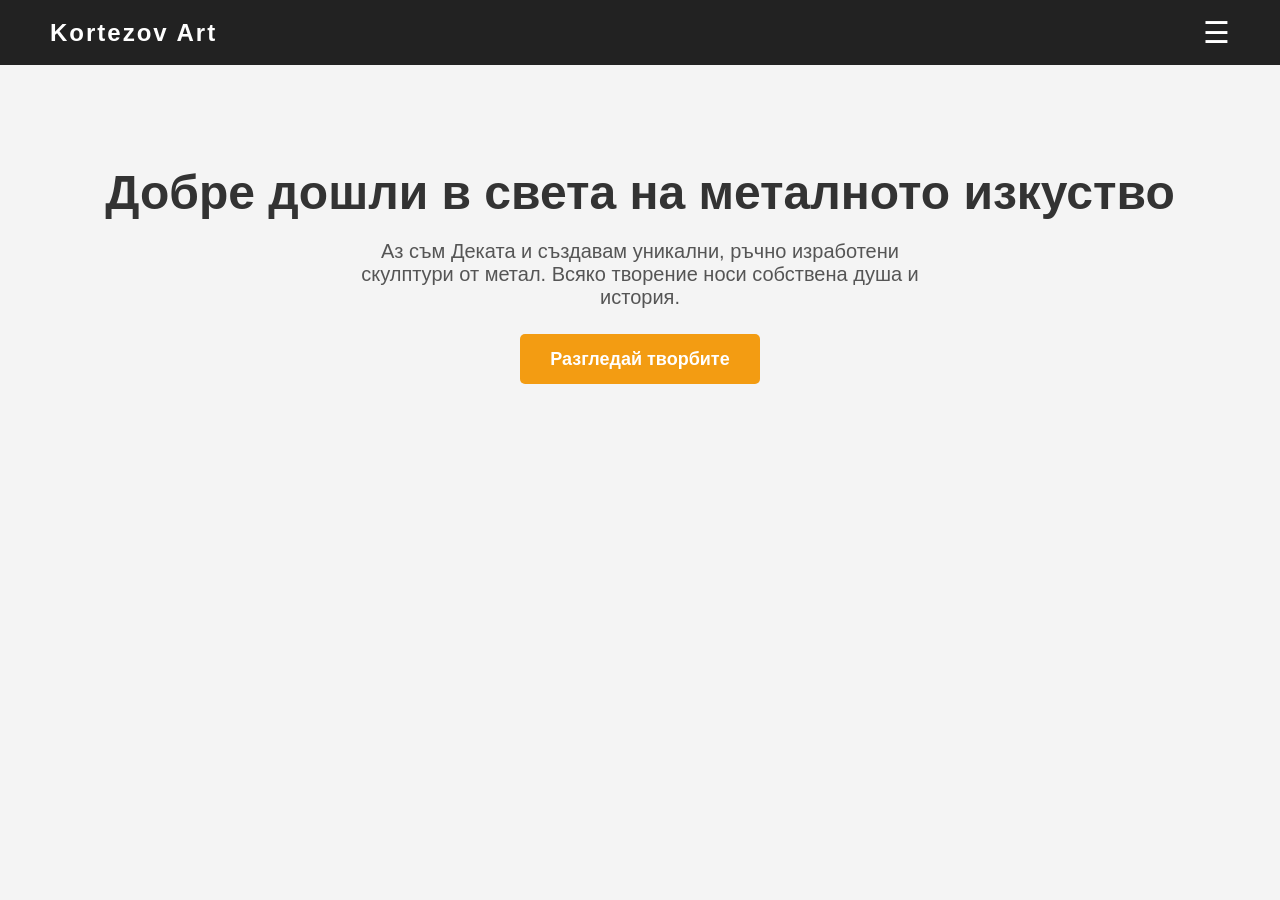
==== src/main/resources/static/index.html @ 8176206f "v1.0" ====
<!DOCTYPE html>
<html lang="bg">
<head>
    <meta charset="UTF-8">
    <meta name="viewport" content="width=device-width, initial-scale=1.0">
    <title>Kortezov Art | Начало</title>
    <link rel="stylesheet" href="style.css">
</head>
<body>

<nav class="navbar">
    <a href="/" class="logo">Kortezov Art</a>

    <div class="hamburger" onclick="toggleMenu()">
        &#9776;
    </div>

    <ul class="nav-links" id="nav-menu">
        <li><a href="/">Начало</a></li>
        <li><a href="/products">Продукти</a></li>
    </ul>
</nav>

<main class="hero-section">
    <h1>Добре дошли в света на металното изкуство</h1>
    <p>Аз съм Деката и създавам уникални, ръчно изработени скулптури от метал. Всяко творение носи собствена душа и история.</p>
    <a href="/products" class="cta-button">Разгледай творбите</a>
</main>

<script>
    function toggleMenu() {
        const menu = document.getElementById('nav-menu');
        menu.classList.toggle('active');
    }
</script>

</body>
</html>
---- src/main/resources/static/style.css ----
/* Основен стил и изчистване на границите */
* {
    margin: 0;
    padding: 0;
    box-sizing: border-box;
    font-family: 'Segoe UI', Tahoma, Geneva, Verdana, sans-serif;
}

body {
    background-color: #f4f4f4;
    color: #333;
}

/* Навигация */
/* Навигация */
.navbar {
    background-color: #222;
    display: flex;
    justify-content: space-between;
    align-items: center;
    padding: 15px 50px;
    position: relative; /* Важно за позиционирането на менюто */
}

.logo {
    font-size: 24px;
    font-weight: bold;
    letter-spacing: 2px;
    text-decoration: none;
    color: white;
}

/* Стил за 3-те чертички */
.hamburger {
    color: white;
    font-size: 30px;
    cursor: pointer;
    user-select: none; /* Спира маркирането на текста при двойно кликане */
}

/* Скритото падащо меню */
.nav-links {
    list-style: none;
    display: none; /* Менюто е скрито по подразбиране */
    position: absolute;
    top: 60px; /* Позиционира го точно под черната лента */
    right: 50px;
    background-color: #333;
    min-width: 150px;
    border-radius: 5px;
    box-shadow: 0px 8px 16px rgba(0,0,0,0.3);
    flex-direction: column;
    padding: 10px 0;
    z-index: 100;
}

/* Този клас се добавя от JavaScript-а, когато цъкнеш чертичките */
.nav-links.active {
    display: flex;
}

.nav-links li {
    width: 100%;
}

.nav-links a {
    color: white;
    text-decoration: none;
    font-size: 16px;
    padding: 15px 20px;
    display: block; /* Прави целия ред кликаем, не само текста */
    transition: background-color 0.3s;
}

.nav-links a:hover {
    background-color: #555;
    color: #f39c12;
}

/* Начална секция (Hero) */
.hero-section {
    text-align: center;
    padding: 100px 20px;
}

.hero-section h1 {
    font-size: 48px;
    margin-bottom: 20px;
}

.hero-section p {
    font-size: 20px;
    margin-bottom: 40px;
    color: #555;
    max-width: 600px;
    margin-left: auto;
    margin-right: auto;
}

.cta-button {
    background-color: #f39c12;
    color: white;
    padding: 15px 30px;
    text-decoration: none;
    font-size: 18px;
    font-weight: bold;
    border-radius: 5px;
    transition: 0.3s;
}

.cta-button:hover {
    background-color: #e67e22;
}
/* --- Стилове за Галерията --- */
.gallery-section {
    padding: 50px 20px;
    max-width: 1200px;
    margin: 0 auto;
    text-align: center;
}

.gallery-section h2 {
    font-size: 36px;
    margin-bottom: 40px;
    color: #222;
}

/* Мрежата, която подрежда картите една до друга */
.products-grid {
    display: grid;
    grid-template-columns: repeat(auto-fit, minmax(280px, 1fr));
    gap: 30px;
}

/* Самата карта на всеки продукт */
.product-card {
    background: white;
    border-radius: 10px;
    padding: 15px;
    box-shadow: 0 4px 8px rgba(0,0,0,0.1);
    transition: transform 0.3s ease, box-shadow 0.3s ease;
    cursor: pointer; /* Прави мишката на ръчичка */
}

.product-card:hover {
    transform: translateY(-5px); /* Леко повдигане при посочване */
    box-shadow: 0 8px 16px rgba(0,0,0,0.2);
}

.product-card img {
    width: 100%;
    height: 250px;
    object-fit: cover; /* Реже снимката правилно, за да не се сплесква */
    border-radius: 5px;
    margin-bottom: 15px;
}

.product-card h3 {
    font-size: 22px;
    color: #333;
    margin-bottom: 10px;
}

.product-card .price {
    font-size: 20px;
    font-weight: bold;
    color: #f39c12;
}
/* --- Детайли на продукта --- */
.product-details-container {
    max-width: 1000px;
    margin: 50px auto;
    padding: 20px;
    display: flex;
    flex-wrap: wrap; /* Позволява на колоните да паднат една под друга на телефони */
    gap: 50px;
}

/* Лява колона (Снимки) */
.product-images {
    flex: 1;
    min-width: 300px;
}

.main-image {
    width: 100%;
    height: 400px;
    object-fit: cover;
    border-radius: 10px;
    box-shadow: 0 4px 10px rgba(0,0,0,0.1);
    margin-bottom: 20px;
    transition: 0.3s ease; /* Плавен ефект при смяна */
}

/* Контейнер за малките снимки */
.gallery-thumbnails {
    display: flex;
    gap: 15px;
    overflow-x: auto; /* Позволява скролиране, ако има много снимки */
    padding-bottom: 10px;
}

.thumbnail {
    width: 80px;
    height: 80px;
    object-fit: cover;
    border-radius: 5px;
    cursor: pointer;
    border: 2px solid transparent;
    transition: 0.3s ease;
}

.thumbnail:hover {
    transform: scale(1.05);
}

/* Десна колона (Текст) */
.product-info {
    flex: 1;
    min-width: 300px;
    display: flex;
    flex-direction: column;
}

.product-title {
    font-size: 36px;
    color: #222;
    margin-bottom: 15px;
}

.product-price {
    font-size: 28px;
    color: #f39c12;
    font-weight: bold;
    margin-bottom: 30px;
}

.product-description h3 {
    font-size: 20px;
    margin-bottom: 10px;
    color: #333;
}

.product-description p {
    font-size: 16px;
    line-height: 1.6;
    color: #555;
    margin-bottom: 40px;
}

.loading-text {
    font-size: 20px;
    text-align: center;
    width: 100%;
}
/* --- СЪХРАНЕН МОДАЛ ЗА ЗУУМ (Lightbox) --- */
.zoomable {
    cursor: zoom-in; /* Прави курсора на лупа, когато си върху голямата снимка */
}

.modal {
    display: none; /* Скрито по подразбиране */
    position: fixed;
    z-index: 1000; /* Държи го най-отгоре */
    left: 0;
    top: 0;
    width: 100%;
    height: 100%;
    background-color: rgba(0, 0, 0, 0.9); /* Черен, леко прозрачен фон */
    justify-content: center;
    align-items: center;
}

.modal-content {
    max-width: 90%;
    max-height: 90%;
    border-radius: 5px;
    box-shadow: 0 0 20px rgba(0,0,0,0.5);
    animation: zoomIn 0.3s ease; /* Ефект на изкачаване */
}

@keyframes zoomIn {
    from { transform: scale(0.8); opacity: 0; }
    to { transform: scale(1); opacity: 1; }
}

.close-btn {
    position: absolute;
    top: 20px;
    right: 40px;
    color: #f1f1f1;
    font-size: 50px;
    font-weight: bold;
    cursor: pointer;
    transition: 0.3s;
}

.close-btn:hover {
    color: #f39c12;
}
min · CSS
Copy

    /* --- Професионален Админ Стил --- */
.admin-page {
    max-width: 1300px; /* Направихме го по-широко за двете колони */
    margin: 0 auto;
    padding: 40px 20px;
}

/* Това е магията, която ги слага едно до друго */
.admin-layout {
    display: flex;
    gap: 40px;
    align-items: flex-start; /* Гарантира, че колоните не се разтягат взаимно по височина */
}

/* Лявата колона взима малко повече място (формата) */
.form-section {
    flex: 1.2;
}

/* Дясната колона (списъкът) */
.list-section {
    flex: 1;
}

.admin-section h2 {
    font-size: 28px;
    margin-bottom: 25px;
    border-bottom: 2px solid #ddd;
    padding-bottom: 10px;
}

/* Добавяме скролбар само на списъка, ако станат твърде много продукти */
.scrollable-list {
    max-height: 70vh; /* Максимална височина */
    overflow-y: auto; /* Позволява скролиране вътре в кутията */
    padding-right: 10px;
}

/* Персонализиране на скролбара за по-красив вид */
.scrollable-list::-webkit-scrollbar { width: 8px; }
.scrollable-list::-webkit-scrollbar-track { background: #f1f1f1; border-radius: 4px; }
.scrollable-list::-webkit-scrollbar-thumb { background: #ccc; border-radius: 4px; }
.scrollable-list::-webkit-scrollbar-thumb:hover { background: #f39c12; }

/* Картата за формата остава същата */
.admin-card {

    background: white;
    padding: 30px;
    border-radius: 15px;
    box-shadow: 0 4px 20px rgba(0,0,0,0.08);
}

.admin-card h3 {
    margin-bottom: 25px;
    color: #333;
}

.form-grid {
    display: grid;
    grid-template-columns: 1fr 1fr;
    gap: 20px;
}

.form-group {
    margin-bottom: 20px;
}

.form-group label {
    display: block;
    font-weight: bold;
    margin-bottom: 8px;
    font-size: 14px;
    color: #555;
}

.form-group input, .form-group textarea {
    width: 100%;
    padding: 12px;
    border: 1px solid #ddd;
    border-radius: 8px;
    font-size: 16px;
    background: #fdfdfd;
    transition: 0.3s;
}

.form-group input:focus, .form-group textarea:focus {
    border-color: #f39c12;
    outline: none;
    background: #fff;
}

.file-inputs {
    display: grid;
    grid-template-columns: 1fr 1fr;
    gap: 20px;
    background: #f9f9f9;
    padding: 15px;
    border-radius: 8px;
    margin-bottom: 20px;
}

.admin-btn {
    width: 100%;
    border: none;
    cursor: pointer;
}

/* Списъкът с продукти */
.admin-list {
    display: flex;
    flex-direction: column;
    gap: 15px;
}

.admin-item-card {
    background: white;
    padding: 20px;
    border-radius: 10px;
    display: flex;
    justify-content: space-between;
    align-items: center;
    box-shadow: 0 2px 8px rgba(0,0,0,0.05);
    transition: 0.3s;
}

.admin-item-card:hover {
    box-shadow: 0 4px 12px rgba(0,0,0,0.1);
}

.admin-item-info {
    display: flex;
    flex-direction: column;
}

.admin-item-info strong {
    font-size: 18px;
    color: #222;
}

.admin-item-info span {
    color: #f39c12;
    font-weight: bold;
}

.delete-link {
    color: #e74c3c;
    background: none;
    border: 1px solid #e74c3c;
    padding: 8px 15px;
    border-radius: 5px;
    cursor: pointer;
    font-weight: bold;
    transition: 0.3s;
}

.delete-link:hover {
    background: #e74c3c;
    color: white;
}

/* Респонсив дизайн за телефони */
/* Респонсив дизайн за телефони и таблети */
@media (max-width: 900px) {
    .admin-layout {
        flex-direction: column; /* Връща ги едно под друго на малки екрани */
    }
}
/* --- Бутони за редакция --- */
.admin-actions {
    display: flex;
    gap: 10px;
}

.edit-link {
    color: #3498db;
    background: none;
    border: 1px solid #3498db;
    padding: 8px 15px;
    border-radius: 5px;
    cursor: pointer;
    font-weight: bold;
    transition: 0.3s;
}

.edit-link:hover {
    background: #3498db;
    color: white;
}

.cancel-btn {
    background-color: #95a5a6 !important; /* Сиво за отказ */
}

.cancel-btn:hover {
    background-color: #7f8c8d !important;
}
/* --- Снимки: Превю и Триене --- */
.preview-container {
    display: flex;
    gap: 10px;
    flex-wrap: wrap;
    margin-top: 10px;
}

.preview-box {
    position: relative;
    width: 80px;
    height: 80px;
    border-radius: 8px;
    overflow: hidden;
    border: 2px solid #ddd;
    box-shadow: 0 2px 5px rgba(0,0,0,0.1);
}

.preview-box img {
    width: 100%;
    height: 100%;
    object-fit: cover;
}

.remove-img-btn {
    position: absolute;
    top: -5px;
    right: -5px;
    background: #e74c3c;
    color: white;
    border: none;
    border-radius: 50%;
    width: 24px;
    height: 24px;
    cursor: pointer;
    font-weight: bold;
    font-size: 14px;
    display: flex;
    align-items: center;
    justify-content: center;
    box-shadow: 0 2px 5px rgba(0,0,0,0.2);
    transition: 0.2s;
}

.remove-img-btn:hover {
    background: #c0392b;
    transform: scale(1.1);
}
/* --- Лоудинг Анимация (Spinner) --- */
#loading-overlay {
    position: fixed;
    top: 0;
    left: 0;
    width: 100%;
    height: 100%;
    background: rgba(0, 0, 0, 0.8); /* Тъмен фон */
    z-index: 9999; /* Винаги най-отгоре */
    display: none; /* Скрито по подразбиране */
    flex-direction: column;
    justify-content: center;
    align-items: center;
    color: white;
}

.spinner {
    width: 60px;
    height: 60px;
    border: 6px solid rgba(255, 255, 255, 0.2);
    border-top: 6px solid #f39c12; /* Оранжевият акцентен цвят */
    border-radius: 50%;
    animation: spin 1s linear infinite;
    margin-bottom: 20px;
}

#loading-overlay h3 {
    font-size: 20px;
    letter-spacing: 1px;
}

@keyframes spin {
    0% { transform: rotate(0deg); }
    100% { transform: rotate(360deg); }
}
/* --- Стил за Toast Известия --- */
#toast-notification {
    visibility: hidden;
    min-width: 250px;
    background-color: #333;
    color: #fff;
    text-align: center;
    border-radius: 8px;
    padding: 16px;
    position: fixed;
    z-index: 10000;
    left: 50%;
    bottom: -50px; /* Скрито надолу */
    transform: translateX(-50%);
    font-size: 16px;
    box-shadow: 0px 4px 10px rgba(0,0,0,0.3);
    opacity: 0;
    transition: opacity 0.4s, bottom 0.4s;
}

/* Класът, който показва известието */
#toast-notification.show {
    visibility: visible;
    opacity: 1;
    bottom: 30px; /* Плъзга се нагоре */
}

/* Цветове за успех и грешка */
#toast-notification.success {
    background-color: #27ae60; /* Зелено */
}

#toast-notification.error {
    background-color: #e74c3c; /* Червено */
}
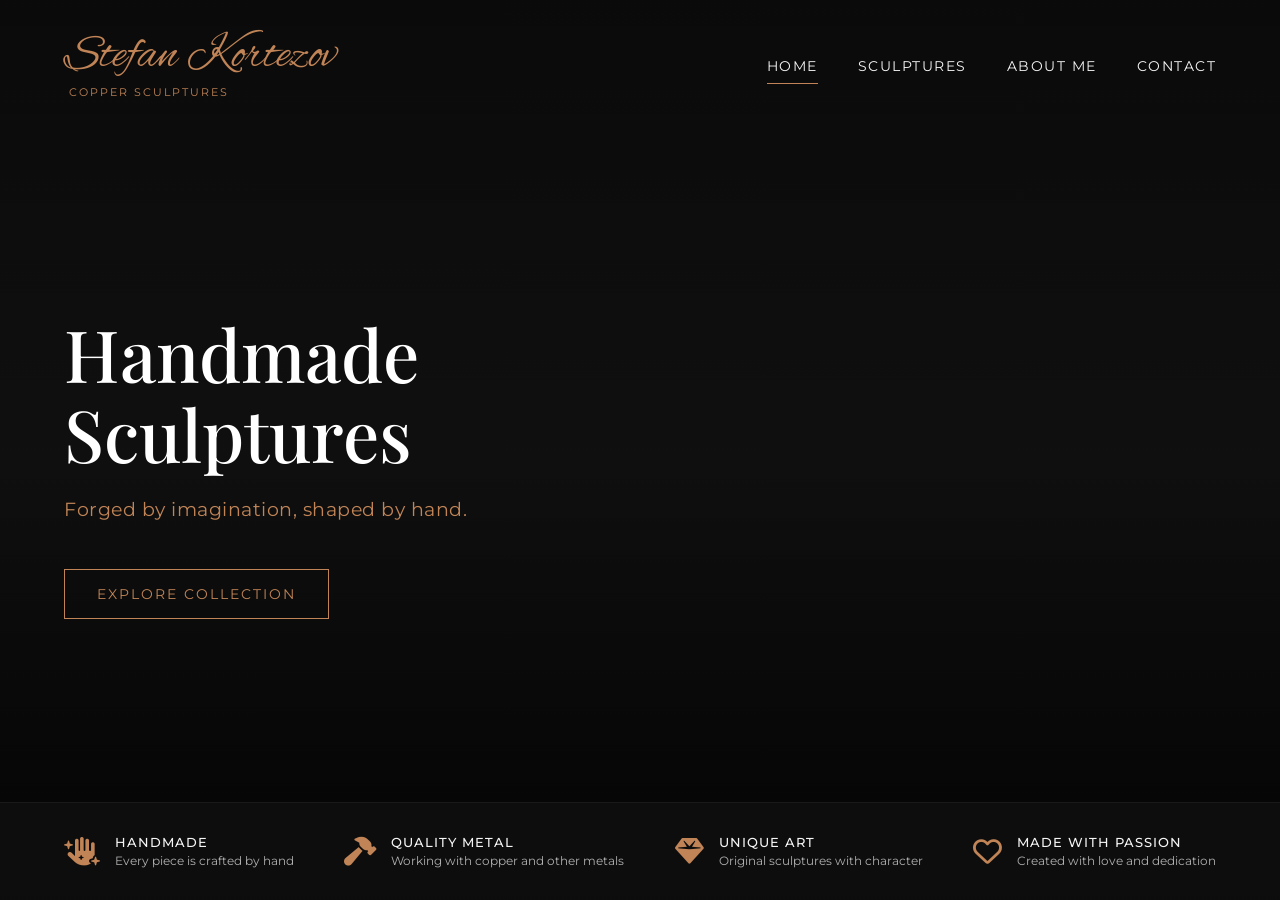
==== commit 4780ddfe: "Update" ====
--- a/src/main/resources/static/index.html
+++ b/src/main/resources/static/index.html
@@ -3,29 +3,80 @@
 <head>
     <meta charset="UTF-8">
     <meta name="viewport" content="width=device-width, initial-scale=1.0">
-    <title>Kortezov Art | Начало</title>
+    <title>Stefan Kortezov | Sculptures</title>
+    <link rel="icon" type="image/png" href="/images/faviconV3.png">
+
+    <link rel="stylesheet" href="https://cdnjs.cloudflare.com/ajax/libs/font-awesome/6.4.0/css/all.min.css">
+
+    <link rel="preconnect" href="https://fonts.googleapis.com">
+    <link rel="preconnect" href="https://fonts.gstatic.com" crossorigin>
+    <link href="https://fonts.googleapis.com/css2?family=Alex+Brush&family=Montserrat:wght@300;400;500&family=Playfair+Display:wght@400;500;600&display=swap" rel="stylesheet">
+
     <link rel="stylesheet" href="style.css">
 </head>
-<body>
+<body class="home-page">
 
-<nav class="navbar">
-    <a href="/" class="logo">Kortezov Art</a>
+<div class="hero-wrapper">
 
-    <div class="hamburger" onclick="toggleMenu()">
-        &#9776;
+    <header class="premium-header">
+        <div class="logo-container">
+            <a href="/" class="logo-cursive">Stefan Kortezov</a>
+            <span class="logo-sub">COPPER SCULPTURES</span>
+        </div>
+
+        <nav class="premium-nav">
+            <div class="hamburger" onclick="toggleMenu()">
+                <i class="fa-solid fa-bars"></i>
+            </div>
+            <ul class="nav-links" id="nav-menu">
+                <li><a href="/" class="active">HOME</a></li>
+                <li><a href="/products">SCULPTURES</a></li>
+                <li><a href="/about">ABOUT ME</a></li>
+                <li><a href="#">CONTACT</a></li>
+            </ul>
+        </nav>
+    </header>
+
+    <main class="hero-content">
+        <div class="hero-text-box">
+            <h1 class="hero-title">Handmade<br>Sculptures</h1>
+            <p class="hero-subtitle">Forged by imagination, shaped by hand.</p>
+            <a href="/products" class="btn-copper-outline">EXPLORE COLLECTION</a>
+        </div>
+    </main>
+
+    <div class="features-bar">
+        <div class="feature-item">
+            <i class="fa-solid fa-hand-sparkles"></i>
+            <div class="feature-text">
+                <h4>HANDMADE</h4>
+                <p>Every piece is crafted by hand</p>
+            </div>
+        </div>
+        <div class="feature-item">
+            <i class="fa-solid fa-hammer"></i>
+            <div class="feature-text">
+                <h4>QUALITY METAL</h4>
+                <p>Working with copper and other metals</p>
+            </div>
+        </div>
+        <div class="feature-item">
+            <i class="fa-solid fa-gem"></i>
+            <div class="feature-text">
+                <h4>UNIQUE ART</h4>
+                <p>Original sculptures with character</p>
+            </div>
+        </div>
+        <div class="feature-item">
+            <i class="fa-regular fa-heart"></i>
+            <div class="feature-text">
+                <h4>MADE WITH PASSION</h4>
+                <p>Created with love and dedication</p>
+            </div>
+        </div>
     </div>
 
-    <ul class="nav-links" id="nav-menu">
-        <li><a href="/">Начало</a></li>
-        <li><a href="/products">Продукти</a></li>
-    </ul>
-</nav>
-
-<main class="hero-section">
-    <h1>Добре дошли в света на металното изкуство</h1>
-    <p>Аз съм Деката и създавам уникални, ръчно изработени скулптури от метал. Всяко творение носи собствена душа и история.</p>
-    <a href="/products" class="cta-button">Разгледай творбите</a>
-</main>
+</div>
 
 <script>
     function toggleMenu() {
@@ -33,6 +84,5 @@
         menu.classList.toggle('active');
     }
 </script>
-
 </body>
 </html>
--- a/src/main/resources/static/style.css
+++ b/src/main/resources/static/style.css
@@ -1,272 +1,496 @@
-/* Основен стил и изчистване на границите */
+/* =========================================
+   ОСНОВНИ НАСТРОЙКИ И ШРИФТОВЕ
+   ========================================= */
+:root {
+    --copper: #c08457; /* Медният/бронзов цвят от снимката */
+    --copper-light: #d89f75;
+    --text-white: #f5f5f5;
+    --text-gray: #b0b0b0;
+
+    --font-cursive: 'Alex Brush', cursive;
+    --font-serif: 'Playfair Display', serif;
+    --font-sans: 'Montserrat', sans-serif;
+}
+
 * {
     margin: 0;
     padding: 0;
     box-sizing: border-box;
-    font-family: 'Segoe UI', Tahoma, Geneva, Verdana, sans-serif;
 }
 
 body {
-    background-color: #f4f4f4;
-    color: #333;
-}
-
-/* Навигация */
-/* Навигация */
-.navbar {
-    background-color: #222;
+    font-family: var(--font-sans);
+    background-color: #111;
+    color: var(--text-white);
+}
+
+/* =========================================
+   НАЧАЛНА СТРАНИЦА (Full Screen Hero)
+   ========================================= */
+.home-page {
+    overflow: hidden; /* Предотвратява скролирането, за да стои като картина */
+}
+
+/* Сложи пътя към твоята снимка тук! */
+.hero-wrapper {
+    display: flex;
+    flex-direction: column;
+    min-height: 100vh;
+    background-image: linear-gradient(to bottom, rgba(0,0,0,0.4) 0%, rgba(0,0,0,0.1) 50%, rgba(0,0,0,0.8) 100%), url('images/front-photo.png');
+    background-size: cover;
+    background-position: center;
+    background-repeat: no-repeat;
+}
+
+/* --- Навигация и Лого --- */
+.premium-header {
+    flex: 0 0 auto;
     display: flex;
     justify-content: space-between;
     align-items: center;
-    padding: 15px 50px;
-    position: relative; /* Важно за позиционирането на менюто */
-}
-
-.logo {
-    font-size: 24px;
-    font-weight: bold;
+    padding: 2rem 5%;
+}
+
+.logo-container {
+    display: flex;
+    flex-direction: column;
+    align-items: flex-start;
+}
+
+.logo-cursive {
+    font-family: var(--font-cursive);
+    color: var(--copper);
+    font-size: 3rem;
+    text-decoration: none;
+    line-height: 1;
+    margin-bottom: 5px;
+}
+
+.logo-sub {
+    font-family: var(--font-sans);
+    color: var(--copper);
+    font-size: 0.7rem;
     letter-spacing: 2px;
+    text-transform: uppercase;
+    padding-left: 5px;
+}
+
+.premium-nav .nav-links {
+    list-style: none;
+    display: flex;
+    gap: 2.5rem;
+}
+
+.premium-nav .nav-links li a {
+    color: var(--text-white);
     text-decoration: none;
-    color: white;
-}
-
-/* Стил за 3-те чертички */
+    font-size: 0.85rem;
+    letter-spacing: 1.5px;
+    text-transform: uppercase;
+    transition: color 0.3s;
+    padding-bottom: 5px;
+    position: relative;
+}
+
+/* Медната линия под активния линк (като на снимката) */
+.premium-nav .nav-links li a.active::after,
+.premium-nav .nav-links li a:hover::after {
+    content: '';
+    position: absolute;
+    bottom: -5px;
+    left: 0;
+    width: 100%;
+    height: 1px;
+    background-color: var(--copper);
+}
+
+.premium-nav .nav-links li a:hover {
+    color: var(--copper-light);
+}
+
 .hamburger {
-    color: white;
-    font-size: 30px;
+    display: none;
+    font-size: 1.5rem;
     cursor: pointer;
-    user-select: none; /* Спира маркирането на текста при двойно кликане */
-}
-
-/* Скритото падащо меню */
-.nav-links {
-    list-style: none;
-    display: none; /* Менюто е скрито по подразбиране */
-    position: absolute;
-    top: 60px; /* Позиционира го точно под черната лента */
-    right: 50px;
-    background-color: #333;
-    min-width: 150px;
-    border-radius: 5px;
-    box-shadow: 0px 8px 16px rgba(0,0,0,0.3);
-    flex-direction: column;
-    padding: 10px 0;
-    z-index: 100;
-}
-
-/* Този клас се добавя от JavaScript-а, когато цъкнеш чертичките */
-.nav-links.active {
-    display: flex;
-}
-
-.nav-links li {
-    width: 100%;
-}
-
-.nav-links a {
-    color: white;
+    color: var(--copper);
+}
+
+/* --- Централен текст --- */
+.hero-content {
+    flex: 1 1 auto;
+    display: flex;
+    align-items: center;
+    padding: 0 5%;
+}
+
+.hero-text-box {
+    max-width: 700px;
+}
+
+.hero-title {
+    font-family: var(--font-serif);
+    font-size: 4.5rem;
+    font-weight: 500;
+    line-height: 1.1;
+    margin-bottom: 1.5rem;
+    color: #ffffff;
+}
+
+.hero-subtitle {
+    font-family: var(--font-sans);
+    font-size: 1.2rem;
+    color: var(--copper);
+    font-weight: 400;
+    margin-bottom: 3rem;
+    letter-spacing: 0.5px;
+}
+
+/* Бутонът (От снимката) */
+.btn-copper-outline {
+    display: inline-block;
+    padding: 1rem 2rem;
+    border: 1px solid var(--copper);
+    color: var(--copper);
     text-decoration: none;
-    font-size: 16px;
-    padding: 15px 20px;
-    display: block; /* Прави целия ред кликаем, не само текста */
-    transition: background-color 0.3s;
-}
-
-.nav-links a:hover {
-    background-color: #555;
-    color: #f39c12;
-}
-
-/* Начална секция (Hero) */
-.hero-section {
+    font-family: var(--font-sans);
+    font-size: 0.85rem;
+    letter-spacing: 2px;
+    text-transform: uppercase;
+    transition: all 0.3s ease;
+    background: transparent;
+}
+
+.btn-copper-outline:hover {
+    background-color: var(--copper);
+    color: #111;
+}
+
+/* --- Долна лента (Features) --- */
+.features-bar {
+    flex: 0 0 auto;
+    display: flex;
+    justify-content: space-between;
+    align-items: center;
+    background-color: rgba(15, 15, 15, 0.85); /* Тъмният прозрачен фон */
+    padding: 2rem 5%;
+    border-top: 1px solid rgba(255, 255, 255, 0.05);
+}
+
+.feature-item {
+    display: flex;
+    align-items: center;
+    gap: 15px;
+}
+
+.feature-item i {
+    font-size: 1.8rem;
+    color: var(--copper);
+}
+
+.feature-text h4 {
+    font-size: 0.8rem;
+    letter-spacing: 1px;
+    margin-bottom: 3px;
+    font-weight: 500;
+    color: var(--text-white);
+}
+
+.feature-text p {
+    font-size: 0.75rem;
+    color: var(--text-gray);
+    margin: 0;
+}
+
+/* =========================================
+   МОБИЛЕН ИЗГЛЕД
+   ========================================= */
+@media (max-width: 1024px) {
+    .features-bar {
+        flex-wrap: wrap;
+        gap: 20px;
+        justify-content: center;
+    }
+    .feature-item {
+        width: 45%;
+    }
+}
+
+@media (max-width: 768px) {
+    .home-page {
+        overflow: auto; /* Позволява скрол на телефон */
+    }
+
+    .hero-title {
+        font-size: 2.8rem;
+    }
+
+    .premium-nav .nav-links {
+        display: none;
+        flex-direction: column;
+        position: absolute;
+        top: 80px;
+        right: 5%;
+        background-color: rgba(15,15,15,0.95);
+        padding: 2rem;
+        border: 1px solid var(--copper);
+        gap: 1.5rem;
+        z-index: 1000;
+    }
+
+    .premium-nav .nav-links.active {
+        display: flex;
+    }
+
+    .hamburger {
+        display: block;
+    }
+
+    .feature-item {
+        width: 100%;
+        justify-content: flex-start;
+    }
+}
+/* =========================================
+   INNER PAGES (Products, Details, Admin)
+   ========================================= */
+.solid-header {
+    background-color: #0a0a0a;
+    border-bottom: 1px solid rgba(192, 132, 87, 0.15); /* Много лек меден кант отдолу */
+}
+
+.page-header {
     text-align: center;
-    padding: 100px 20px;
-}
-
-.hero-section h1 {
-    font-size: 48px;
-    margin-bottom: 20px;
-}
-
-.hero-section p {
-    font-size: 20px;
-    margin-bottom: 40px;
-    color: #555;
-    max-width: 600px;
-    margin-left: auto;
-    margin-right: auto;
-}
-
-.cta-button {
-    background-color: #f39c12;
-    color: white;
-    padding: 15px 30px;
-    text-decoration: none;
-    font-size: 18px;
-    font-weight: bold;
-    border-radius: 5px;
-    transition: 0.3s;
-}
-
-.cta-button:hover {
-    background-color: #e67e22;
-}
-/* --- Стилове за Галерията --- */
-.gallery-section {
-    padding: 50px 20px;
+    padding: 4rem 5% 2rem 5%;
+    background: linear-gradient(to bottom, #0a0a0a 0%, #111 100%);
+}
+
+.page-title {
+    font-family: var(--font-serif);
+    font-size: 2.5rem;
+    color: var(--text-white);
+    margin-bottom: 0.5rem;
+    text-transform: uppercase;
+    letter-spacing: 2px;
+}
+
+.page-subtitle {
+    font-family: var(--font-cursive);
+    font-size: 2rem;
+    color: var(--copper);
+}
+
+/* =========================================
+   SCULPTURES GRID (products.html)
+   ========================================= */
+.products-container {
+    padding: 2rem 5% 5rem 5%;
+    max-width: 1300px;
+    margin: 0 auto;
+}
+
+.sculptures-grid {
+    display: grid;
+    grid-template-columns: repeat(auto-fill, minmax(300px, 1fr));
+    gap: 2.5rem;
+}
+
+.sculpture-card {
+    background-color: #151515;
+    border: 1px solid rgba(255, 255, 255, 0.03);
+    overflow: hidden;
+    cursor: pointer;
+    transition: transform 0.4s ease, border-color 0.4s ease, box-shadow 0.4s ease;
+}
+
+.sculpture-card:hover {
+    transform: translateY(-8px);
+    border-color: rgba(192, 132, 87, 0.5); /* Меден кант при посочване */
+    box-shadow: 0 10px 20px rgba(0, 0, 0, 0.5);
+}
+
+.sculpture-img-container {
+    width: 100%;
+    height: 380px;
+    overflow: hidden;
+    background-color: #080808; /* Още по-тъмен фон за контраст */
+    padding: 12px; /* Това създава самата рамка (паспарту) */
+    position: relative;
+}
+
+.sculpture-img-container img {
+    width: 100%;
+    height: 100%;
+    object-fit: cover;
+    border: 1px solid rgba(192, 132, 87, 0.2); /* Фин меден кант около самата снимка */
+    transition: transform 0.6s ease;
+}
+
+.sculpture-card:hover .sculpture-img-container img {
+    transform: scale(1.06);
+}
+
+.sculpture-info {
+    padding: 1.5rem;
+    text-align: center;
+}
+
+.sculpture-info h3 {
+    font-family: var(--font-serif);
+    font-size: 1.2rem;
+    font-weight: 500;
+    color: var(--text-white);
+    margin-bottom: 0.5rem;
+    text-transform: uppercase;
+    letter-spacing: 1.5px;
+}
+
+.sculpture-info .price {
+    font-family: var(--font-sans);
+    color: var(--copper);
+    font-weight: 500;
+    font-size: 0.95rem;
+    letter-spacing: 1px;
+}
+/* =========================================
+   PRODUCT DETAILS PAGE (product-details.html)
+   ========================================= */
+.details-wrapper {
     max-width: 1200px;
     margin: 0 auto;
-    text-align: center;
-}
-
-.gallery-section h2 {
-    font-size: 36px;
-    margin-bottom: 40px;
-    color: #222;
-}
-
-/* Мрежата, която подрежда картите една до друга */
-.products-grid {
+    padding: 2rem 5% 5rem 5%;
+}
+
+.back-link-container {
+    margin-bottom: 3rem;
+}
+
+.back-to-collection {
+    color: var(--text-gray);
+    text-decoration: none;
+    font-size: 0.85rem;
+    letter-spacing: 1px;
+    text-transform: uppercase;
+    transition: color 0.3s;
+}
+
+.back-to-collection:hover {
+    color: var(--copper);
+}
+
+.back-to-collection i {
+    margin-right: 10px;
+}
+
+.details-grid {
     display: grid;
-    grid-template-columns: repeat(auto-fit, minmax(280px, 1fr));
-    gap: 30px;
-}
-
-/* Самата карта на всеки продукт */
-.product-card {
-    background: white;
-    border-radius: 10px;
-    padding: 15px;
-    box-shadow: 0 4px 8px rgba(0,0,0,0.1);
-    transition: transform 0.3s ease, box-shadow 0.3s ease;
-    cursor: pointer; /* Прави мишката на ръчичка */
-}
-
-.product-card:hover {
-    transform: translateY(-5px); /* Леко повдигане при посочване */
-    box-shadow: 0 8px 16px rgba(0,0,0,0.2);
-}
-
-.product-card img {
-    width: 100%;
-    height: 250px;
-    object-fit: cover; /* Реже снимката правилно, за да не се сплесква */
-    border-radius: 5px;
-    margin-bottom: 15px;
-}
-
-.product-card h3 {
-    font-size: 22px;
-    color: #333;
-    margin-bottom: 10px;
-}
-
-.product-card .price {
-    font-size: 20px;
-    font-weight: bold;
-    color: #f39c12;
-}
-/* --- Детайли на продукта --- */
-.product-details-container {
-    max-width: 1000px;
-    margin: 50px auto;
-    padding: 20px;
-    display: flex;
-    flex-wrap: wrap; /* Позволява на колоните да паднат една под друга на телефони */
-    gap: 50px;
-}
-
-/* Лява колона (Снимки) */
-.product-images {
-    flex: 1;
-    min-width: 300px;
-}
-
-.main-image {
-    width: 100%;
-    height: 400px;
-    object-fit: cover;
-    border-radius: 10px;
-    box-shadow: 0 4px 10px rgba(0,0,0,0.1);
-    margin-bottom: 20px;
-    transition: 0.3s ease; /* Плавен ефект при смяна */
-}
-
-/* Контейнер за малките снимки */
-.gallery-thumbnails {
+    grid-template-columns: 1.2fr 1fr;
+    gap: 5rem;
+    align-items: start;
+}
+
+/* Image Section */
+.main-image-container {
+    background-color: #0f0f0f;
+    border: 1px solid rgba(255, 255, 255, 0.03);
+    overflow: hidden;
+    margin-bottom: 1.5rem;
+    height: 700px; /* Голям размер за детайлите */
+}
+
+.details-main-img {
+    width: 100%;
+    height: 100%;
+    object-fit: contain;
+    cursor: zoom-in;
+    transition: opacity 0.3s;
+}
+
+.details-thumbnails {
     display: flex;
     gap: 15px;
-    overflow-x: auto; /* Позволява скролиране, ако има много снимки */
-    padding-bottom: 10px;
-}
-
-.thumbnail {
+    flex-wrap: wrap;
+}
+
+.premium-thumb {
     width: 80px;
     height: 80px;
     object-fit: cover;
-    border-radius: 5px;
+    border: 1px solid rgba(255, 255, 255, 0.1);
     cursor: pointer;
-    border: 2px solid transparent;
-    transition: 0.3s ease;
-}
-
-.thumbnail:hover {
-    transform: scale(1.05);
-}
-
-/* Десна колона (Текст) */
-.product-info {
-    flex: 1;
-    min-width: 300px;
-    display: flex;
-    flex-direction: column;
-}
-
-.product-title {
-    font-size: 36px;
-    color: #222;
-    margin-bottom: 15px;
-}
-
-.product-price {
-    font-size: 28px;
-    color: #f39c12;
-    font-weight: bold;
-    margin-bottom: 30px;
-}
-
-.product-description h3 {
-    font-size: 20px;
-    margin-bottom: 10px;
-    color: #333;
-}
-
-.product-description p {
-    font-size: 16px;
-    line-height: 1.6;
-    color: #555;
-    margin-bottom: 40px;
-}
-
-.loading-text {
-    font-size: 20px;
+    transition: border-color 0.3s, opacity 0.3s;
+    opacity: 0.6;
+}
+
+.premium-thumb:hover, .active-p-thumb {
+    border-color: var(--copper);
+    opacity: 1;
+}
+
+/* Info Section */
+.category-tag {
+    font-size: 0.7rem;
+    letter-spacing: 2px;
+    text-transform: uppercase;
+    color: var(--copper);
+    display: block;
+    margin-bottom: 1rem;
+}
+
+.details-title {
+    font-family: var(--font-serif);
+    font-size: 3rem;
+    color: var(--text-white);
+    margin-bottom: 1rem;
+    line-height: 1.1;
+}
+
+.details-price {
+    font-family: var(--font-sans);
+    font-size: 1.5rem;
+    color: var(--text-white);
+    font-weight: 300;
+    margin-bottom: 2rem;
+}
+
+.details-divider {
+    width: 60px;
+    height: 2px;
+    background-color: var(--copper);
+    margin-bottom: 2.5rem;
+}
+
+.description-box h3 {
+    font-family: var(--font-sans);
+    font-size: 0.8rem;
+    letter-spacing: 2px;
+    text-transform: uppercase;
+    color: var(--text-gray);
+    margin-bottom: 1rem;
+}
+
+.description-box p {
+    color: var(--text-gray);
+    line-height: 1.8;
+    font-size: 1rem;
+    margin-bottom: 3rem;
+    white-space: pre-wrap; /* Запазва новите редове от админа */
+}
+
+.contact-btn {
+    width: 100%;
     text-align: center;
-    width: 100%;
-}
-/* --- СЪХРАНЕН МОДАЛ ЗА ЗУУМ (Lightbox) --- */
-.zoomable {
-    cursor: zoom-in; /* Прави курсора на лупа, когато си върху голямата снимка */
-}
-
-.modal {
-    display: none; /* Скрито по подразбиране */
+}
+
+/* Modal Styling */
+.premium-modal {
+    display: none;
     position: fixed;
-    z-index: 1000; /* Държи го най-отгоре */
+    z-index: 9999;
     left: 0;
     top: 0;
     width: 100%;
     height: 100%;
-    background-color: rgba(0, 0, 0, 0.9); /* Черен, леко прозрачен фон */
+    background-color: rgba(0,0,0,0.95);
     justify-content: center;
     align-items: center;
 }
@@ -274,345 +498,479 @@
 .modal-content {
     max-width: 90%;
     max-height: 90%;
-    border-radius: 5px;
-    box-shadow: 0 0 20px rgba(0,0,0,0.5);
-    animation: zoomIn 0.3s ease; /* Ефект на изкачаване */
-}
-
-@keyframes zoomIn {
-    from { transform: scale(0.8); opacity: 0; }
-    to { transform: scale(1); opacity: 1; }
+    object-fit: contain;
 }
 
 .close-btn {
     position: absolute;
-    top: 20px;
-    right: 40px;
-    color: #f1f1f1;
-    font-size: 50px;
-    font-weight: bold;
+    top: 30px;
+    right: 50px;
+    color: white;
+    font-size: 3rem;
     cursor: pointer;
-    transition: 0.3s;
-}
-
-.close-btn:hover {
-    color: #f39c12;
-}
-min · CSS
-Copy
-
-    /* --- Професионален Админ Стил --- */
-.admin-page {
-    max-width: 1300px; /* Направихме го по-широко за двете колони */
+}
+
+/* Responsive */
+@media (max-width: 900px) {
+    .details-grid {
+        grid-template-columns: 1fr;
+        gap: 3rem;
+    }
+    .main-image-container {
+        height: 500px;
+    }
+    .details-title {
+        font-size: 2.2rem;
+    }
+}
+/* =========================================
+   ADMIN PANEL STYLES (admin.html)
+   ========================================= */
+.admin-wrapper {
+    max-width: 1300px;
     margin: 0 auto;
-    padding: 40px 20px;
-}
-
-/* Това е магията, която ги слага едно до друго */
-.admin-layout {
-    display: flex;
-    gap: 40px;
-    align-items: flex-start; /* Гарантира, че колоните не се разтягат взаимно по височина */
-}
-
-/* Лявата колона взима малко повече място (формата) */
-.form-section {
-    flex: 1.2;
-}
-
-/* Дясната колона (списъкът) */
-.list-section {
-    flex: 1;
-}
-
-.admin-section h2 {
-    font-size: 28px;
-    margin-bottom: 25px;
-    border-bottom: 2px solid #ddd;
-    padding-bottom: 10px;
-}
-
-/* Добавяме скролбар само на списъка, ако станат твърде много продукти */
-.scrollable-list {
-    max-height: 70vh; /* Максимална височина */
-    overflow-y: auto; /* Позволява скролиране вътре в кутията */
-    padding-right: 10px;
-}
-
-/* Персонализиране на скролбара за по-красив вид */
-.scrollable-list::-webkit-scrollbar { width: 8px; }
-.scrollable-list::-webkit-scrollbar-track { background: #f1f1f1; border-radius: 4px; }
-.scrollable-list::-webkit-scrollbar-thumb { background: #ccc; border-radius: 4px; }
-.scrollable-list::-webkit-scrollbar-thumb:hover { background: #f39c12; }
-
-/* Картата за формата остава същата */
-.admin-card {
-
-    background: white;
-    padding: 30px;
-    border-radius: 15px;
-    box-shadow: 0 4px 20px rgba(0,0,0,0.08);
-}
-
-.admin-card h3 {
-    margin-bottom: 25px;
-    color: #333;
-}
-
-.form-grid {
+    padding: 3rem 5% 5rem 5%;
+}
+
+.admin-grid {
     display: grid;
-    grid-template-columns: 1fr 1fr;
+    grid-template-columns: 1fr 400px;
+    gap: 3rem;
+    align-items: start;
+}
+
+.admin-section-title {
+    font-family: var(--font-serif);
+    font-size: 1.5rem;
+    color: var(--copper);
+    margin-bottom: 2rem;
+    text-transform: uppercase;
+    letter-spacing: 1px;
+}
+
+.premium-admin-card {
+    background-color: #151515;
+    border: 1px solid rgba(255, 255, 255, 0.05);
+    padding: 2.5rem;
+    border-radius: 4px;
+}
+
+.input-group {
+    margin-bottom: 2rem;
+}
+
+.input-group label {
+    display: block;
+    font-size: 0.75rem;
+    color: var(--text-gray);
+    text-transform: uppercase;
+    letter-spacing: 1px;
+    margin-bottom: 10px;
+}
+
+.input-group input, .input-group textarea {
+    width: 100%;
+    background-color: #0a0a0a;
+    border: 1px solid rgba(255, 255, 255, 0.1);
+    color: #fff;
+    padding: 12px;
+    font-family: var(--font-sans);
+    font-size: 0.95rem;
+    transition: border-color 0.3s;
+}
+
+.input-group input:focus, .input-group textarea:focus {
+    outline: none;
+    border-color: var(--copper);
+}
+
+/* File Uploads */
+.file-upload-section {
+    display: grid;
+    grid-template-columns: 1fr 1.5fr;
     gap: 20px;
-}
-
-.form-group {
-    margin-bottom: 20px;
-}
-
-.form-group label {
+    margin-bottom: 2.5rem;
+}
+
+.upload-box {
+    background-color: #1a1a1a;
+    padding: 15px;
+    border: 1px dashed rgba(255, 255, 255, 0.1);
+}
+
+.upload-box label {
+    font-size: 0.7rem;
+    color: var(--copper);
+    margin-bottom: 10px;
     display: block;
-    font-weight: bold;
-    margin-bottom: 8px;
-    font-size: 14px;
-    color: #555;
-}
-
-.form-group input, .form-group textarea {
-    width: 100%;
-    padding: 12px;
-    border: 1px solid #ddd;
-    border-radius: 8px;
-    font-size: 16px;
-    background: #fdfdfd;
-    transition: 0.3s;
-}
-
-.form-group input:focus, .form-group textarea:focus {
-    border-color: #f39c12;
-    outline: none;
-    background: #fff;
-}
-
-.file-inputs {
-    display: grid;
-    grid-template-columns: 1fr 1fr;
-    gap: 20px;
-    background: #f9f9f9;
-    padding: 15px;
-    border-radius: 8px;
-    margin-bottom: 20px;
-}
-
-.admin-btn {
-    width: 100%;
-    border: none;
-    cursor: pointer;
-}
-
-/* Списъкът с продукти */
-.admin-list {
-    display: flex;
-    flex-direction: column;
-    gap: 15px;
-}
-
-.admin-item-card {
-    background: white;
-    padding: 20px;
-    border-radius: 10px;
-    display: flex;
-    justify-content: space-between;
-    align-items: center;
-    box-shadow: 0 2px 8px rgba(0,0,0,0.05);
-    transition: 0.3s;
-}
-
-.admin-item-card:hover {
-    box-shadow: 0 4px 12px rgba(0,0,0,0.1);
-}
-
-.admin-item-info {
-    display: flex;
-    flex-direction: column;
-}
-
-.admin-item-info strong {
-    font-size: 18px;
-    color: #222;
-}
-
-.admin-item-info span {
-    color: #f39c12;
-    font-weight: bold;
-}
-
-.delete-link {
-    color: #e74c3c;
-    background: none;
-    border: 1px solid #e74c3c;
-    padding: 8px 15px;
-    border-radius: 5px;
-    cursor: pointer;
-    font-weight: bold;
-    transition: 0.3s;
-}
-
-.delete-link:hover {
-    background: #e74c3c;
-    color: white;
-}
-
-/* Респонсив дизайн за телефони */
-/* Респонсив дизайн за телефони и таблети */
-@media (max-width: 900px) {
-    .admin-layout {
-        flex-direction: column; /* Връща ги едно под друго на малки екрани */
-    }
-}
-/* --- Бутони за редакция --- */
-.admin-actions {
-    display: flex;
-    gap: 10px;
-}
-
-.edit-link {
-    color: #3498db;
-    background: none;
-    border: 1px solid #3498db;
-    padding: 8px 15px;
-    border-radius: 5px;
-    cursor: pointer;
-    font-weight: bold;
-    transition: 0.3s;
-}
-
-.edit-link:hover {
-    background: #3498db;
-    color: white;
-}
-
-.cancel-btn {
-    background-color: #95a5a6 !important; /* Сиво за отказ */
-}
-
-.cancel-btn:hover {
-    background-color: #7f8c8d !important;
-}
-/* --- Снимки: Превю и Триене --- */
-.preview-container {
+}
+
+.image-preview-area {
+    margin-top: 15px;
     display: flex;
     gap: 10px;
     flex-wrap: wrap;
-    margin-top: 10px;
-}
-
-.preview-box {
+}
+
+.p-box {
     position: relative;
-    width: 80px;
-    height: 80px;
-    border-radius: 8px;
-    overflow: hidden;
-    border: 2px solid #ddd;
-    box-shadow: 0 2px 5px rgba(0,0,0,0.1);
-}
-
-.preview-box img {
+    width: 60px;
+    height: 60px;
+}
+
+.p-box img {
     width: 100%;
     height: 100%;
     object-fit: cover;
-}
-
-.remove-img-btn {
+    border: 1px solid var(--text-gray);
+}
+
+.rm-btn {
     position: absolute;
     top: -5px;
     right: -5px;
-    background: #e74c3c;
+    background: var(--copper);
     color: white;
     border: none;
     border-radius: 50%;
-    width: 24px;
-    height: 24px;
+    width: 18px;
+    height: 18px;
+    font-size: 12px;
     cursor: pointer;
-    font-weight: bold;
-    font-size: 14px;
-    display: flex;
-    align-items: center;
-    justify-content: center;
-    box-shadow: 0 2px 5px rgba(0,0,0,0.2);
-    transition: 0.2s;
-}
-
-.remove-img-btn:hover {
-    background: #c0392b;
-    transform: scale(1.1);
-}
-/* --- Лоудинг Анимация (Spinner) --- */
+}
+
+/* Admin List */
+.premium-list-card {
+    background-color: #151515;
+    max-height: 800px;
+    overflow-y: auto;
+    border-radius: 4px;
+}
+
+.list-item {
+    display: flex;
+    align-items: center;
+    padding: 15px;
+    border-bottom: 1px solid rgba(255, 255, 255, 0.05);
+}
+
+.item-img {
+    width: 50px;
+    height: 50px;
+    margin-right: 15px;
+}
+
+.item-img img {
+    width: 100%;
+    height: 100%;
+    object-fit: cover;
+}
+
+.item-details {
+    flex: 1;
+}
+
+.item-details strong {
+    display: block;
+    font-size: 0.9rem;
+    color: var(--text-white);
+}
+
+.item-details span {
+    font-size: 0.8rem;
+    color: var(--copper);
+}
+
+.item-btns {
+    display: flex;
+    gap: 10px;
+}
+
+.edit-btn, .delete-btn {
+    background: transparent;
+    border: 1px solid rgba(255, 255, 255, 0.1);
+    color: var(--text-gray);
+    width: 35px;
+    height: 35px;
+    cursor: pointer;
+    transition: all 0.3s;
+}
+
+.edit-btn:hover { color: var(--copper); border-color: var(--copper); }
+.delete-btn:hover { color: #ff4d4d; border-color: #ff4d4d; }
+
+/* Buttons */
+.btn-copper-solid {
+    background-color: var(--copper);
+    color: #111;
+    border: none;
+    padding: 1rem 2rem;
+    font-weight: 600;
+    letter-spacing: 1px;
+    cursor: pointer;
+    transition: opacity 0.3s;
+}
+
+.btn-copper-solid:hover { opacity: 0.9; }
+
+.btn-cancel {
+    background: transparent;
+    border: 1px solid #ff4d4d;
+    color: #ff4d4d;
+    padding: 1rem 2rem;
+    margin-left: 10px;
+    cursor: pointer;
+}
+
+/* Spinner Overlay */
 #loading-overlay {
+    display: none;
     position: fixed;
-    top: 0;
-    left: 0;
-    width: 100%;
-    height: 100%;
-    background: rgba(0, 0, 0, 0.8); /* Тъмен фон */
-    z-index: 9999; /* Винаги най-отгоре */
-    display: none; /* Скрито по подразбиране */
+    top:0; left:0; width:100%; height:100%;
+    background: rgba(0,0,0,0.9);
+    z-index: 10000;
     flex-direction: column;
     justify-content: center;
     align-items: center;
-    color: white;
-}
-
-.spinner {
-    width: 60px;
-    height: 60px;
-    border: 6px solid rgba(255, 255, 255, 0.2);
-    border-top: 6px solid #f39c12; /* Оранжевият акцентен цвят */
+}
+
+.copper-spinner {
+    width: 50px;
+    height: 50px;
+    border: 3px solid rgba(192, 132, 87, 0.2);
+    border-top: 3px solid var(--copper);
     border-radius: 50%;
     animation: spin 1s linear infinite;
     margin-bottom: 20px;
 }
 
-#loading-overlay h3 {
-    font-size: 20px;
-    letter-spacing: 1px;
-}
-
-@keyframes spin {
-    0% { transform: rotate(0deg); }
-    100% { transform: rotate(360deg); }
-}
-/* --- Стил за Toast Известия --- */
+@keyframes spin { 0% { transform: rotate(0deg); } 100% { transform: rotate(360deg); } }
+
+/* Toast */
 #toast-notification {
     visibility: hidden;
     min-width: 250px;
-    background-color: #333;
+    background-color: #222;
     color: #fff;
     text-align: center;
-    border-radius: 8px;
     padding: 16px;
     position: fixed;
-    z-index: 10000;
+    z-index: 10001;
+    bottom: 30px;
     left: 50%;
-    bottom: -50px; /* Скрито надолу */
     transform: translateX(-50%);
-    font-size: 16px;
-    box-shadow: 0px 4px 10px rgba(0,0,0,0.3);
-    opacity: 0;
-    transition: opacity 0.4s, bottom 0.4s;
-}
-
-/* Класът, който показва известието */
-#toast-notification.show {
-    visibility: visible;
-    opacity: 1;
-    bottom: 30px; /* Плъзга се нагоре */
-}
-
-/* Цветове за успех и грешка */
-#toast-notification.success {
-    background-color: #27ae60; /* Зелено */
-}
-
-#toast-notification.error {
-    background-color: #e74c3c; /* Червено */
+    border-radius: 4px;
+}
+
+#toast-notification.show { visibility: visible; animation: fadein 0.5s, fadeout 0.5s, 2.5s; }
+#toast-notification.success { border-bottom: 3px solid var(--copper); }
+#toast-notification.error { border-bottom: 3px solid #ff4d4d; }
+
+@keyframes fadein { from {bottom: 0; opacity: 0;} to {bottom: 30px; opacity: 1;} }
+@keyframes fadeout { from {bottom: 30px; opacity: 1;} to {bottom: 0; opacity: 0;} }
+/* =========================================
+   ABOUT ME PAGE (about.html)
+   ========================================= */
+.about-wrapper {
+    max-width: 1200px;
+    margin: 0 auto;
+    padding: 3rem 5% 6rem 5%;
+}
+
+.about-grid {
+    display: grid;
+    grid-template-columns: 1fr 1.2fr;
+    gap: 5rem;
+    align-items: center;
+}
+
+/* Изместена медна рамка за снимката */
+.about-image-container {
+    position: relative;
+    z-index: 1;
+}
+
+.about-image-container img {
+    width: 100%;
+    height: auto;
+    object-fit: cover;
+    border-radius: 2px;
+    position: relative;
+    z-index: 2;
+    box-shadow: 0 15px 30px rgba(0,0,0,0.5);
+}
+
+.copper-frame {
+    position: absolute;
+    top: 20px;
+    left: -20px;
+    width: 100%;
+    height: 100%;
+    border: 2px solid var(--copper);
+    z-index: 0;
+}
+
+/* Текстова част */
+.about-heading {
+    font-family: var(--font-serif);
+    font-size: 2.2rem;
+    color: var(--text-white);
+    margin-bottom: 1rem;
+    letter-spacing: 1px;
+}
+
+.about-text-container p {
+    color: var(--text-gray);
+    font-size: 1.05rem;
+    line-height: 1.8;
+    margin-bottom: 1.5rem;
+    text-align: justify;
+}
+
+.about-values {
+    display: flex;
+    gap: 2rem;
+    margin-top: 3rem;
+    padding-top: 2rem;
+    border-top: 1px solid rgba(255, 255, 255, 0.05);
+}
+
+.value-item {
+    display: flex;
+    align-items: center;
+    gap: 15px;
+}
+
+.value-item i {
+    font-size: 1.8rem;
+    color: var(--copper);
+}
+
+.value-item span {
+    color: var(--text-white);
+    font-size: 0.85rem;
+    text-transform: uppercase;
+    letter-spacing: 1px;
+    line-height: 1.3;
+}
+
+/* Респонсив дизайн за телефони */
+@media (max-width: 900px) {
+    .about-grid {
+        grid-template-columns: 1fr;
+        gap: 4rem;
+    }
+
+    .copper-frame {
+        top: 15px;
+        left: 15px;
+    }
+
+    .about-values {
+        flex-direction: column;
+        gap: 1.5rem;
+    }
+}
+/* =========================================
+   ABOUT ME WITH BACKGROUND
+   ========================================= */
+
+/* Задължително сложи твоя снимка тук! */
+.about-page-bg {
+    min-height: 100vh;
+    background-image: linear-gradient(to right, rgba(0,0,0,0.85) 0%, rgba(0,0,0,0.6) 100%),
+    url('images/about_me_background_image.png'); /* Път към фоновата снимка */
+    background-size: cover;
+    background-position: center;
+    background-attachment: fixed; /* Снимката стои неподвижна при скрол */
+    color: #ffffff;
+}
+
+.about-hero-wrapper {
+    display: flex;
+    flex-direction: column;
+    min-height: 100vh;
+}
+
+.about-content-overlay {
+    flex: 1;
+    display: flex;
+    align-items: center;
+    padding: 2rem 5% 5rem 5%;
+}
+
+.about-main-title {
+    font-family: var(--font-serif);
+    font-size: 3.5rem;
+    color: #ffffff;
+    margin-bottom: 0.5rem;
+    text-transform: uppercase;
+    letter-spacing: 2px;
+}
+
+/* Правим целия текст бял */
+.about-description p {
+    color: #ffffff; /* Бял текст */
+    font-size: 1.1rem;
+    line-height: 1.8;
+    margin-bottom: 1.5rem;
+    font-weight: 300;
+    text-shadow: 1px 1px 2px rgba(0,0,0,0.5); /* Лека сянка за по-добра четимост */
+}
+
+.about-values-white {
+    display: flex;
+    gap: 2.5rem;
+    margin-top: 3rem;
+    padding-top: 2rem;
+    border-top: 1px solid rgba(255, 255, 255, 0.2);
+}
+
+.val-item {
+    display: flex;
+    align-items: center;
+    gap: 12px;
+}
+
+.val-item i {
+    font-size: 1.5rem;
+    color: var(--copper);
+}
+
+.val-item p {
+    color: #ffffff; /* Бял текст за иконките */
+    font-size: 0.8rem;
+    text-transform: uppercase;
+    letter-spacing: 1px;
+    margin: 0;
+    line-height: 1.3;
+}
+
+/* Снимката отляво */
+.about-image-side {
+    position: relative;
+    max-width: 500px;
+}
+
+.about-image-side img {
+    width: 100%;
+    height: auto;
+    border-radius: 2px;
+    position: relative;
+    z-index: 2;
+    box-shadow: 0 20px 40px rgba(0,0,0,0.6);
+}
+
+/* Козметична поправка за мобилни устройства */
+@media (max-width: 900px) {
+    .about-page-bg {
+        background-attachment: scroll; /* По-добре за бавни телефони */
+    }
+    .about-main-title {
+        font-size: 2.5rem;
+    }
+    .about-values-white {
+        flex-direction: column;
+        gap: 1.5rem;
+    }
 }
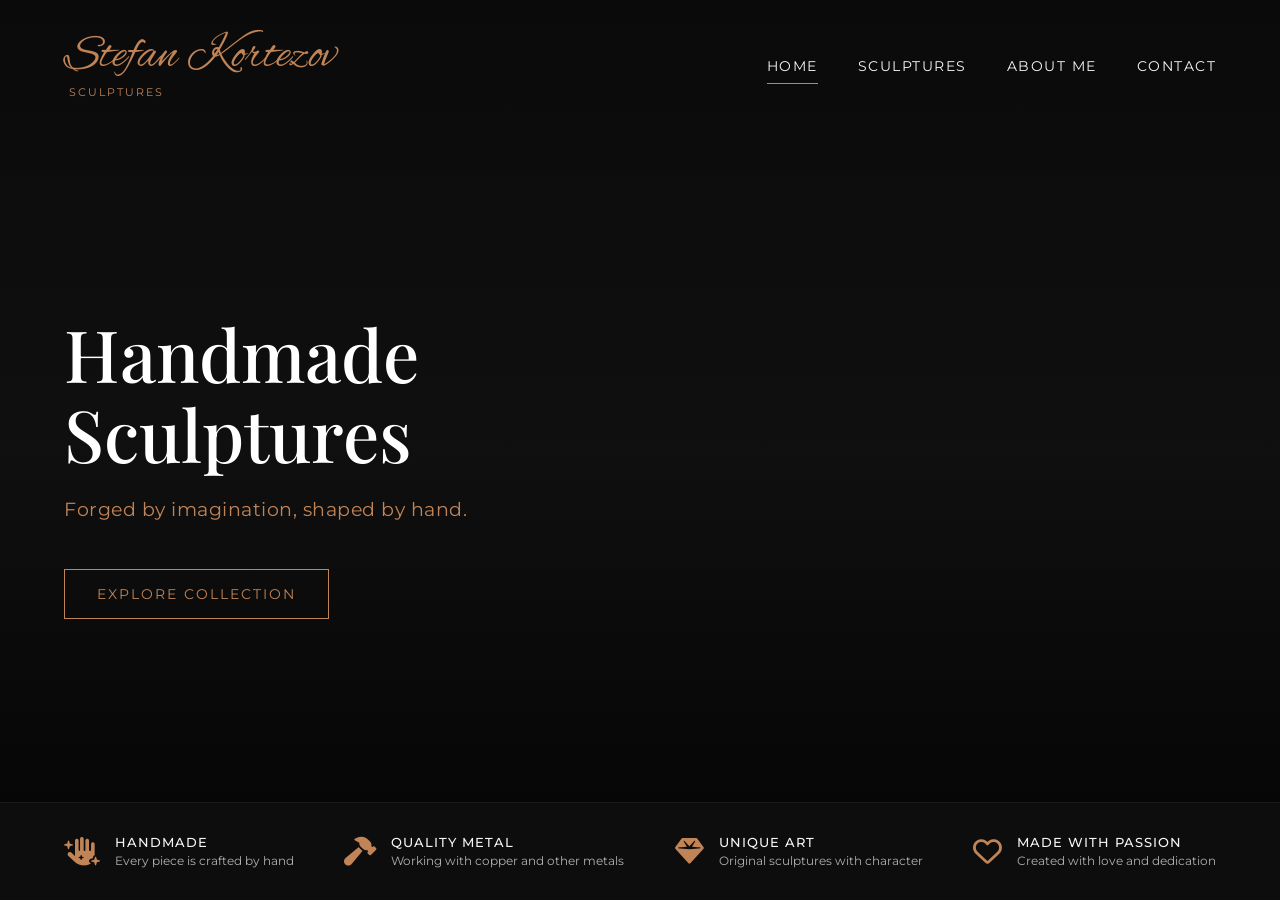
==== commit 79bce062: "Update" ====
--- a/src/main/resources/static/index.html
+++ b/src/main/resources/static/index.html
@@ -1,9 +1,10 @@
 <!DOCTYPE html>
-<html lang="bg">
+<html lang="en">
 <head>
     <meta charset="UTF-8">
     <meta name="viewport" content="width=device-width, initial-scale=1.0">
     <title>Stefan Kortezov | Sculptures</title>
+    <meta name="description" content="Официално портфолио със скулптури на Stefan Kortezov. Разгледайте моите уникални произведения на изкуството.">
     <link rel="icon" type="image/png" href="/images/faviconV3.png">
 
     <link rel="stylesheet" href="https://cdnjs.cloudflare.com/ajax/libs/font-awesome/6.4.0/css/all.min.css">
@@ -21,7 +22,7 @@
     <header class="premium-header">
         <div class="logo-container">
             <a href="/" class="logo-cursive">Stefan Kortezov</a>
-            <span class="logo-sub">COPPER SCULPTURES</span>
+            <span class="logo-sub">SCULPTURES</span>
         </div>
 
         <nav class="premium-nav">
@@ -29,10 +30,10 @@
                 <i class="fa-solid fa-bars"></i>
             </div>
             <ul class="nav-links" id="nav-menu">
-                <li><a href="/" class="active">HOME</a></li>
+                <li><a href="/home" class="active">HOME</a></li>
                 <li><a href="/products">SCULPTURES</a></li>
                 <li><a href="/about">ABOUT ME</a></li>
-                <li><a href="#">CONTACT</a></li>
+                <li><a href="/contact">CONTACT</a></li>
             </ul>
         </nav>
     </header>
--- a/src/main/resources/static/style.css
+++ b/src/main/resources/static/style.css
@@ -1,6 +1,6 @@
-/* =========================================
+/*
    ОСНОВНИ НАСТРОЙКИ И ШРИФТОВЕ
-   ========================================= */
+    */
 :root {
     --copper: #c08457; /* Медният/бронзов цвят от снимката */
     --copper-light: #d89f75;
@@ -24,9 +24,9 @@
     color: var(--text-white);
 }
 
-/* =========================================
+/*
    НАЧАЛНА СТРАНИЦА (Full Screen Hero)
-   ========================================= */
+    */
 .home-page {
     overflow: hidden; /* Предотвратява скролирането, за да стои като картина */
 }
@@ -201,9 +201,9 @@
     margin: 0;
 }
 
-/* =========================================
+/*
    МОБИЛЕН ИЗГЛЕД
-   ========================================= */
+    */
 @media (max-width: 1024px) {
     .features-bar {
         flex-wrap: wrap;
@@ -250,9 +250,9 @@
         justify-content: flex-start;
     }
 }
-/* =========================================
+/*
    INNER PAGES (Products, Details, Admin)
-   ========================================= */
+    */
 .solid-header {
     background-color: #0a0a0a;
     border-bottom: 1px solid rgba(192, 132, 87, 0.15); /* Много лек меден кант отдолу */
@@ -279,9 +279,9 @@
     color: var(--copper);
 }
 
-/* =========================================
+/*
    SCULPTURES GRID (products.html)
-   ========================================= */
+    */
 .products-container {
     padding: 2rem 5% 5rem 5%;
     max-width: 1300px;
@@ -351,9 +351,9 @@
     font-size: 0.95rem;
     letter-spacing: 1px;
 }
-/* =========================================
+/*
    PRODUCT DETAILS PAGE (product-details.html)
-   ========================================= */
+    */
 .details-wrapper {
     max-width: 1200px;
     margin: 0 auto;
@@ -523,9 +523,9 @@
         font-size: 2.2rem;
     }
 }
-/* =========================================
+/*
    ADMIN PANEL STYLES (admin.html)
-   ========================================= */
+    */
 .admin-wrapper {
     max-width: 1300px;
     margin: 0 auto;
@@ -768,9 +768,9 @@
 
 @keyframes fadein { from {bottom: 0; opacity: 0;} to {bottom: 30px; opacity: 1;} }
 @keyframes fadeout { from {bottom: 30px; opacity: 1;} to {bottom: 0; opacity: 0;} }
-/* =========================================
+/*
    ABOUT ME PAGE (about.html)
-   ========================================= */
+    */
 .about-wrapper {
     max-width: 1200px;
     margin: 0 auto;
@@ -784,7 +784,7 @@
     align-items: center;
 }
 
-/* Изместена медна рамка за снимката */
+
 .about-image-container {
     position: relative;
     z-index: 1;
@@ -810,7 +810,7 @@
     z-index: 0;
 }
 
-/* Текстова част */
+
 .about-heading {
     font-family: var(--font-serif);
     font-size: 2.2rem;
@@ -871,18 +871,18 @@
         gap: 1.5rem;
     }
 }
-/* =========================================
+/*
    ABOUT ME WITH BACKGROUND
-   ========================================= */
+   */
 
 /* Задължително сложи твоя снимка тук! */
 .about-page-bg {
     min-height: 100vh;
     background-image: linear-gradient(to right, rgba(0,0,0,0.85) 0%, rgba(0,0,0,0.6) 100%),
-    url('images/about_me_background_image.png'); /* Път към фоновата снимка */
+    url('images/about_me_background_image.png');
     background-size: cover;
     background-position: center;
-    background-attachment: fixed; /* Снимката стои неподвижна при скрол */
+    background-attachment: fixed;
     color: #ffffff;
 }
 
@@ -908,14 +908,14 @@
     letter-spacing: 2px;
 }
 
-/* Правим целия текст бял */
+/*  текст бял */
 .about-description p {
     color: #ffffff; /* Бял текст */
     font-size: 1.1rem;
     line-height: 1.8;
     margin-bottom: 1.5rem;
     font-weight: 300;
-    text-shadow: 1px 1px 2px rgba(0,0,0,0.5); /* Лека сянка за по-добра четимост */
+    text-shadow: 1px 1px 2px rgba(0,0,0,0.5);
 }
 
 .about-values-white {
@@ -961,10 +961,10 @@
     box-shadow: 0 20px 40px rgba(0,0,0,0.6);
 }
 
-/* Козметична поправка за мобилни устройства */
+/*  мобилни устройства */
 @media (max-width: 900px) {
     .about-page-bg {
-        background-attachment: scroll; /* По-добре за бавни телефони */
+        background-attachment: scroll;
     }
     .about-main-title {
         font-size: 2.5rem;
@@ -973,4 +973,119 @@
         flex-direction: column;
         gap: 1.5rem;
     }
+}
+/*
+   CONTACT PAGE (contact.html)
+   */
+.contact-wrapper {
+    max-width: 1000px;
+    margin: 0 auto;
+    padding: 3rem 5% 8rem 5%;
+}
+
+.contact-grid {
+    display: grid;
+    grid-template-columns: repeat(auto-fit, minmax(280px, 1fr));
+    gap: 2rem;
+}
+
+.contact-card {
+    background-color: #151515;
+    border: 1px solid rgba(255, 255, 255, 0.05);
+    padding: 3rem 2rem;
+    text-align: center;
+    text-decoration: none;
+    border-radius: 4px;
+    transition: transform 0.4s ease, border-color 0.4s ease, box-shadow 0.4s ease;
+    display: flex;
+    flex-direction: column;
+    align-items: center;
+    justify-content: center;
+}
+
+.contact-card:hover {
+    transform: translateY(-10px);
+    border-color: var(--copper);
+    box-shadow: 0 15px 30px rgba(0, 0, 0, 0.4);
+}
+
+.contact-card i {
+    font-size: 2.5rem;
+    color: var(--copper);
+    margin-bottom: 1.5rem;
+    transition: transform 0.4s ease;
+}
+
+.contact-card:hover i {
+    transform: scale(1.1);
+}
+
+.contact-card h3 {
+    font-family: var(--font-serif);
+    font-size: 1.5rem;
+    color: var(--text-white);
+    margin-bottom: 0.5rem;
+    text-transform: uppercase;
+    letter-spacing: 1px;
+}
+
+.contact-card p {
+    font-family: var(--font-sans);
+    color: var(--text-gray);
+    font-size: 1.1rem;
+    margin-bottom: 1rem;
+}
+
+.contact-card span {
+    font-size: 0.75rem;
+    color: var(--copper);
+    text-transform: uppercase;
+    letter-spacing: 1.5px;
+    opacity: 0.7;
+}
+/* --- СТИЛОВЕ ЗА КУТИЙКИТЕ С ИНФОРМАЦИЯ --- */
+.specs-grid {
+    display: flex;
+    gap: 15px;
+    margin: 25px 0;
+    flex-wrap: wrap; /* За да изглеждат добре на телефон */
+}
+
+.spec-box {
+    flex: 1; /* Кара ги да се разтягат поравно */
+    min-width: 100px;
+    background: #111111; /* Тъмен фон */
+    border: 1px solid var(--copper); /* Медна рамка */
+    border-radius: 8px;
+    padding: 15px;
+    text-align: center;
+    display: flex;
+    flex-direction: column;
+    align-items: center;
+    justify-content: center;
+    gap: 8px;
+    transition: transform 0.3s ease, box-shadow 0.3s ease;
+}
+
+.spec-box:hover {
+    transform: translateY(-5px);
+    box-shadow: 0 5px 15px rgba(192, 132, 87, 0.2); /* Лек меден блясък */
+}
+
+.spec-box i {
+    font-size: 1.5rem;
+    color: var(--copper);
+}
+
+.spec-label {
+    font-size: 0.75rem;
+    color: #888888;
+    text-transform: uppercase;
+    letter-spacing: 1px;
+}
+
+.spec-value {
+    font-size: 1.1rem;
+    color: #ffffff;
+    font-weight: 500;
 }
